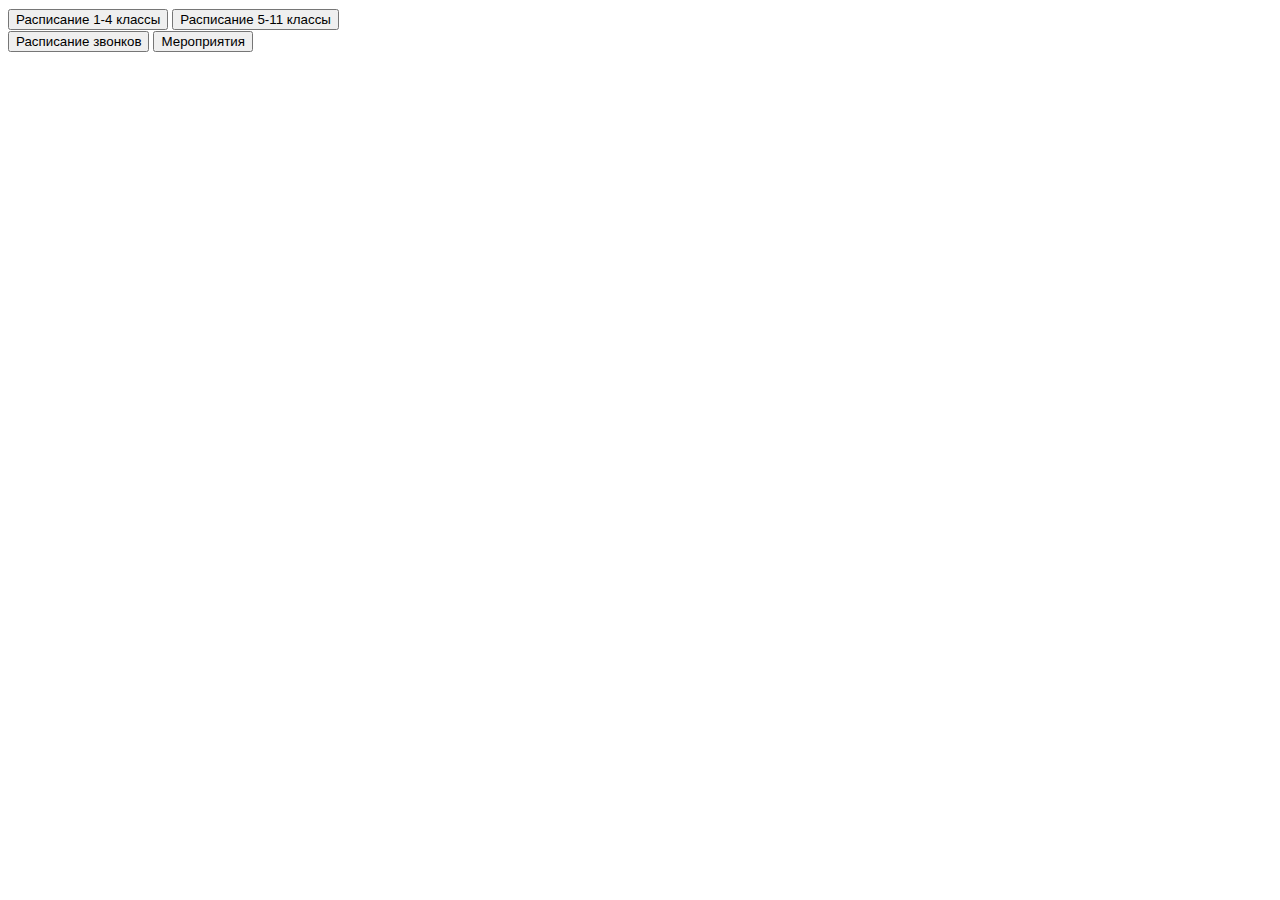
==== index.html @ e45dabb9 "feat: apply font to all text" ====
<!DOCTYPE html>
<html lang="ru">
<head>
    <meta charset="UTF-8">
    <meta name="viewport" content="width=device-width, initial-scale=1.0">
    <title>Информация</title>
    <link rel="style-sheet" href="styles.css">
    <link rel="preconnect" href="https://fonts.googleapis.com">
    <link rel="preconnect" href="https://fonts.gstatic.com" crossorigin>
    <link href="https://fonts.googleapis.com/css2?family=Nunito:ital,wght@0,200..1000;1,200..1000&family=Roboto:ital,wght@0,100..900;1,100..900&display=swap" rel="stylesheet">
    <link rel="stylesheet" href="./styles.css">
</head>
<style>
    body {
        font-family: "Nunito", sans-serif;
    }
</style>
<body>
    <div class="content">
        <div class="buttons-container">
            <!-- Кнопки: расписание младшая, расписание старшая, звонки, мероприятия,  -->
             <div class="buttons-column">
                <button class="button-page">Расписание 1-4 классы</button>
                <button class="button-page">Расписание 5-11 классы</button>
             </div>
             <div class="buttons-column">
                <button class="button-page">Расписание звонков</button>
                <button class="button-page">Мероприятия</button>
             </div>
        </div>
    </div>
</body>
</html>
---- styles.css ----
body {
    background-color: white;
}
---- styles.css ----
body {
    background-color: white;
}
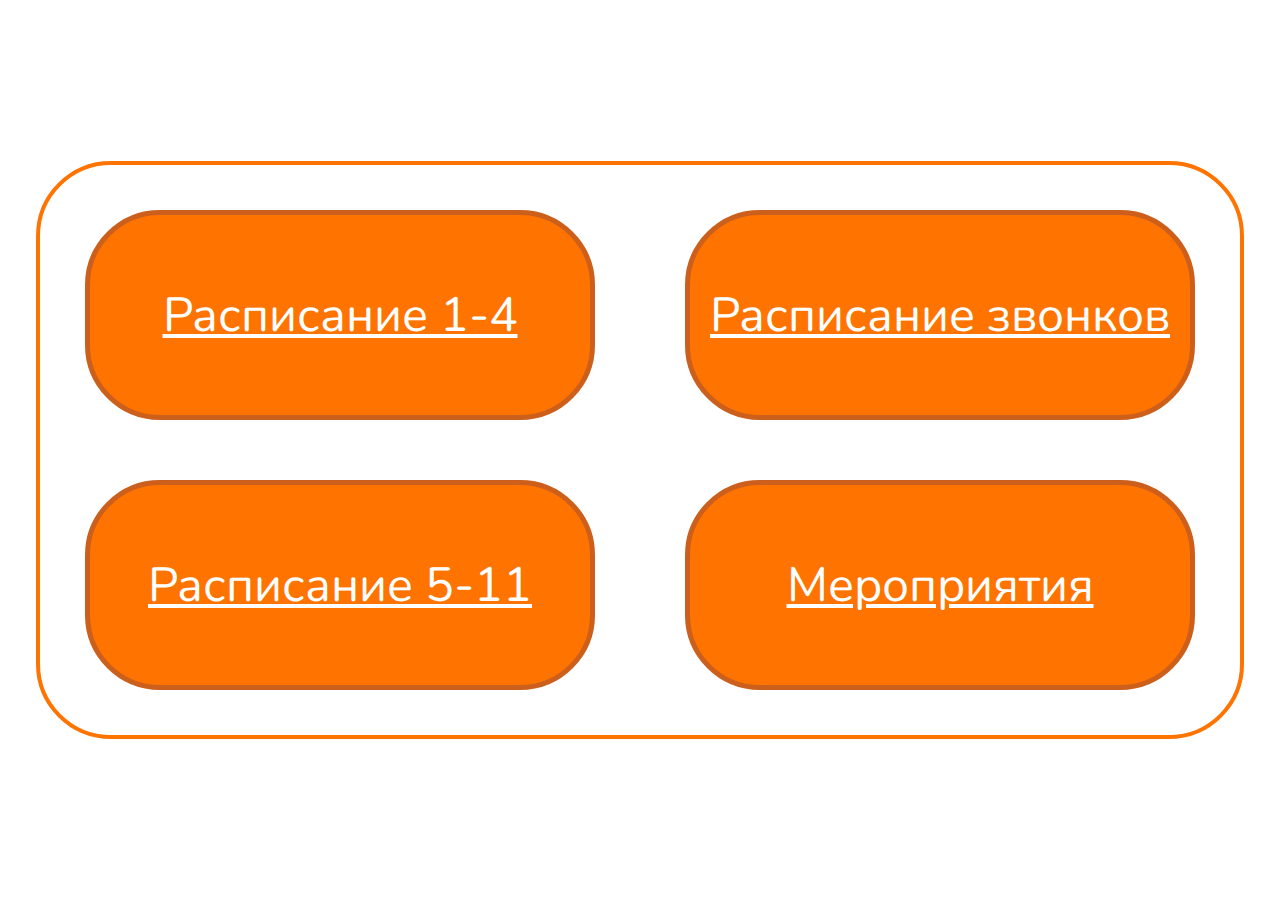
==== commit 77191f6f: "feat: style buttons" ====
--- a/index.html
+++ b/index.html
@@ -20,12 +20,12 @@
         <div class="buttons-container">
             <!-- Кнопки: расписание младшая, расписание старшая, звонки, мероприятия,  -->
              <div class="buttons-column">
-                <button class="button-page">Расписание 1-4 классы</button>
-                <button class="button-page">Расписание 5-11 классы</button>
+                <a href="" class="page-link">Расписание 1-4 классы</a>
+                <a href="" class="page-link">Расписание 5-11 классы</a>
              </div>
              <div class="buttons-column">
-                <button class="button-page">Расписание звонков</button>
-                <button class="button-page">Мероприятия</button>
+                <a href="" class="page-link">Расписание звонков</a>
+                <a href="" class="page-link">Мероприятия</a>
              </div>
         </div>
     </div>
--- a/styles.css
+++ b/styles.css
@@ -1,3 +1,37 @@
 body {
-    background-color: white;
+    margin:0;
+	display:flex;
+	height:100vh;
+	align-items:center;
+}
+.content {
+    margin: 0 auto;
+}
+.buttons-container {
+    margin: auto;
+    display: flex;
+    justify-items: center;
+    border: 4px solid #ff7300;
+    border-radius: 75px;
+}
+.buttons-column {
+    margin: 15px;
+    display: flex;
+    flex-direction: column;
+    flex: 1;
+    justify-content: space-between;
+}
+.page-link {
+    display: inline-block;
+    text-align: center;
+    vertical-align: middle;
+    font-size: 48px;
+    margin: 30px;
+    width: 500px;
+    height: 200px;
+    line-height: 200px;
+    border-radius: 75px;
+    color: white;
+    background-color: #ff7300;
+    border: 5px solid #cb5f1b;
 }--- a/styles.css
+++ b/styles.css
@@ -1,3 +1,37 @@
 body {
-    background-color: white;
+    margin:0;
+	display:flex;
+	height:100vh;
+	align-items:center;
+}
+.content {
+    margin: 0 auto;
+}
+.buttons-container {
+    margin: auto;
+    display: flex;
+    justify-items: center;
+    border: 4px solid #ff7300;
+    border-radius: 75px;
+}
+.buttons-column {
+    margin: 15px;
+    display: flex;
+    flex-direction: column;
+    flex: 1;
+    justify-content: space-between;
+}
+.page-link {
+    display: inline-block;
+    text-align: center;
+    vertical-align: middle;
+    font-size: 48px;
+    margin: 30px;
+    width: 500px;
+    height: 200px;
+    line-height: 200px;
+    border-radius: 75px;
+    color: white;
+    background-color: #ff7300;
+    border: 5px solid #cb5f1b;
 }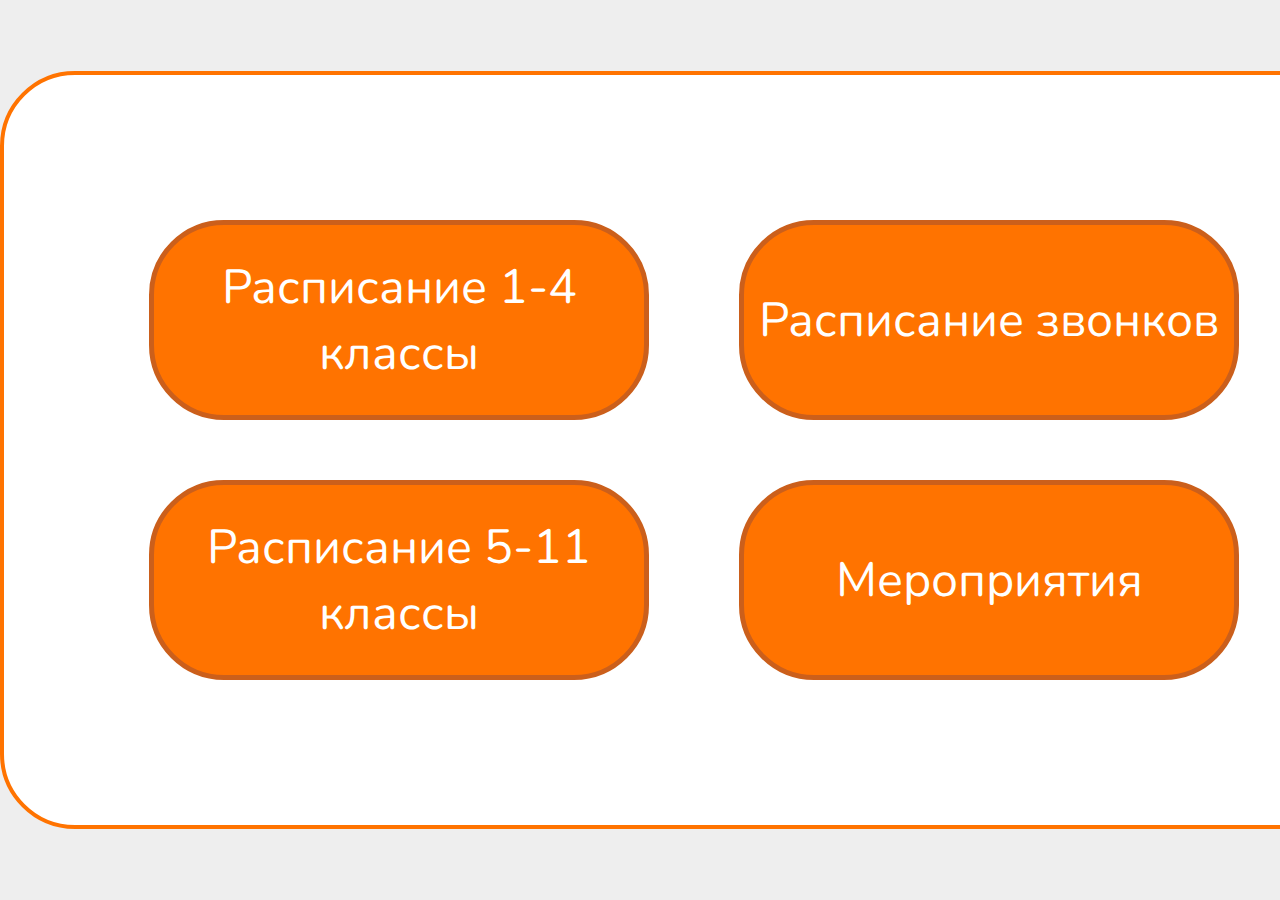
==== commit 4e88ceae: "internet was out" ====
--- a/index.html
+++ b/index.html
@@ -20,11 +20,11 @@
         <div class="buttons-container">
             <!-- Кнопки: расписание младшая, расписание старшая, звонки, мероприятия,  -->
              <div class="buttons-column">
-                <a href="" class="page-link">Расписание 1-4 классы</a>
-                <a href="" class="page-link">Расписание 5-11 классы</a>
+                <a href="./pages/schedule-1-4.html" class="page-link">Расписание 1-4 классы</a>
+                <a href="./pages/schedule-5-11.html" class="page-link">Расписание 5-11 классы</a>
              </div>
              <div class="buttons-column">
-                <a href="" class="page-link">Расписание звонков</a>
+                <a href="./pages/time.html" class="page-link">Расписание звонков</a>
                 <a href="" class="page-link">Мероприятия</a>
              </div>
         </div>
--- a/styles.css
+++ b/styles.css
@@ -3,15 +3,21 @@
 	display:flex;
 	height:100vh;
 	align-items:center;
+    background-color: #EEEEEE;
+}
+body * {
+    box-sizing: border-box;
 }
 .content {
     margin: 0 auto;
 }
 .buttons-container {
     margin: auto;
+    padding: 100px;
     display: flex;
     justify-items: center;
     border: 4px solid #ff7300;
+    background-color: white;
     border-radius: 75px;
 }
 .buttons-column {
@@ -20,18 +26,41 @@
     flex-direction: column;
     flex: 1;
     justify-content: space-between;
+    align-items: center;
 }
 .page-link {
-    display: inline-block;
+    display: flex;
+    justify-content: center;
+    align-items: center;
     text-align: center;
-    vertical-align: middle;
     font-size: 48px;
     margin: 30px;
     width: 500px;
     height: 200px;
-    line-height: 200px;
     border-radius: 75px;
     color: white;
     background-color: #ff7300;
     border: 5px solid #cb5f1b;
+    text-decoration: none;
+}
+.schedule-container {
+    display: flex;
+}
+.schedule-image-container {
+    height: 600px;
+    flex: 1.5 1 0;
+    width: 850px;
+    height: 850px;
+    margin: 15px;
+    border:5px solid #ff7300;
+    border-radius: 15px;
+    background-color: white;
+}
+.schedule-image {
+    width: 100%;
+    height: 100%;
+    object-fit: contain;
+}
+.time-schedule-image {
+    margin: 25px;
 }--- a/styles.css
+++ b/styles.css
@@ -3,15 +3,21 @@
 	display:flex;
 	height:100vh;
 	align-items:center;
+    background-color: #EEEEEE;
+}
+body * {
+    box-sizing: border-box;
 }
 .content {
     margin: 0 auto;
 }
 .buttons-container {
     margin: auto;
+    padding: 100px;
     display: flex;
     justify-items: center;
     border: 4px solid #ff7300;
+    background-color: white;
     border-radius: 75px;
 }
 .buttons-column {
@@ -20,18 +26,41 @@
     flex-direction: column;
     flex: 1;
     justify-content: space-between;
+    align-items: center;
 }
 .page-link {
-    display: inline-block;
+    display: flex;
+    justify-content: center;
+    align-items: center;
     text-align: center;
-    vertical-align: middle;
     font-size: 48px;
     margin: 30px;
     width: 500px;
     height: 200px;
-    line-height: 200px;
     border-radius: 75px;
     color: white;
     background-color: #ff7300;
     border: 5px solid #cb5f1b;
+    text-decoration: none;
+}
+.schedule-container {
+    display: flex;
+}
+.schedule-image-container {
+    height: 600px;
+    flex: 1.5 1 0;
+    width: 850px;
+    height: 850px;
+    margin: 15px;
+    border:5px solid #ff7300;
+    border-radius: 15px;
+    background-color: white;
+}
+.schedule-image {
+    width: 100%;
+    height: 100%;
+    object-fit: contain;
+}
+.time-schedule-image {
+    margin: 25px;
 }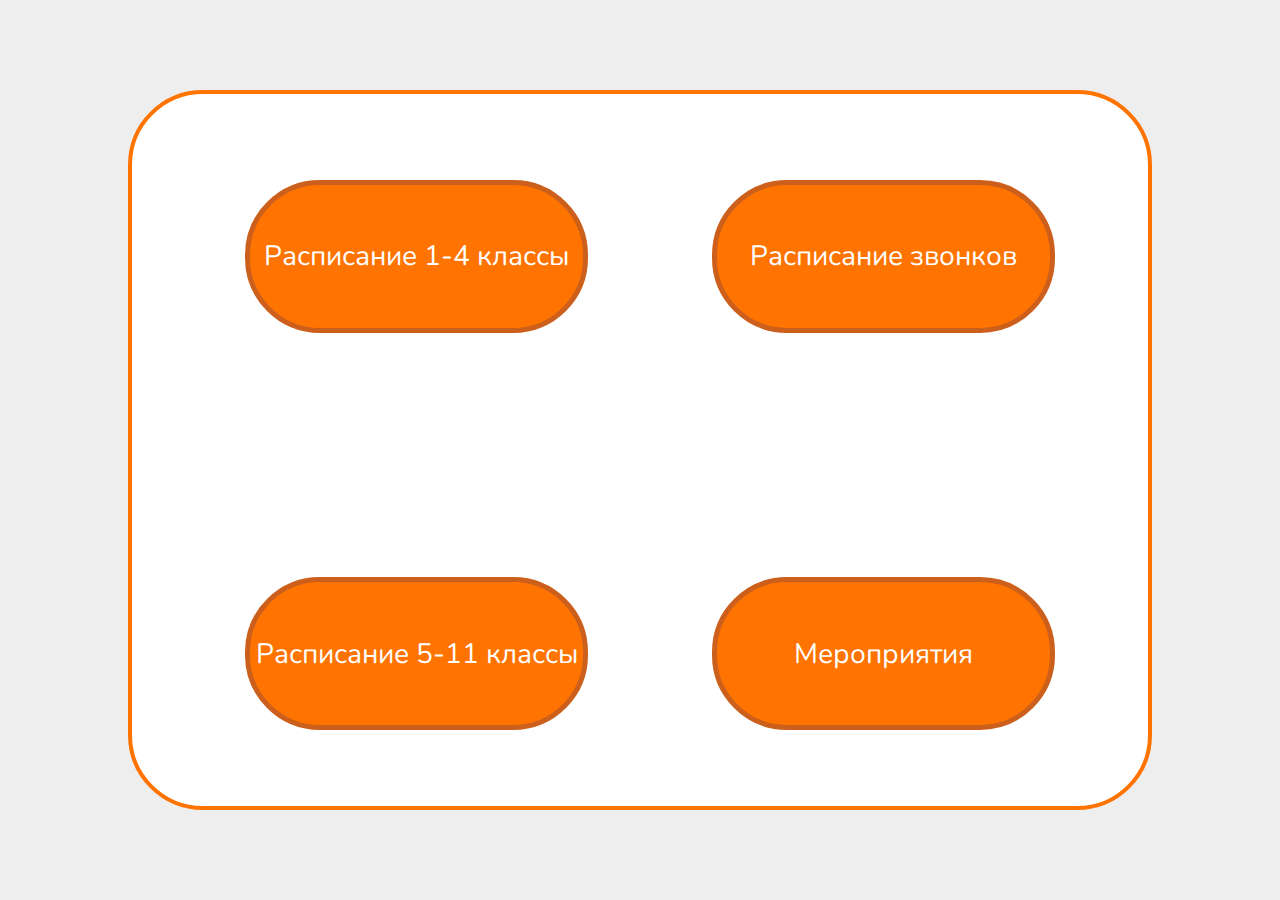
==== commit 72ba11e5: "feat: add support for other screen resolutions" ====
--- a/index.html
+++ b/index.html
@@ -2,7 +2,7 @@
 <html lang="ru">
 <head>
     <meta charset="UTF-8">
-    <meta name="viewport" content="width=device-width, initial-scale=1.0">
+    <meta name="viewport" content="width=device-width">
     <title>Информация</title>
     <link rel="style-sheet" href="styles.css">
     <link rel="preconnect" href="https://fonts.googleapis.com">
--- a/styles.css
+++ b/styles.css
@@ -1,19 +1,24 @@
 body {
-    margin:0;
-	display:flex;
-	height:100vh;
+    margin: 0px;
+	display: flex;
+	height: 100vh;
+    width: 100vw;
+    flex-direction: column;
 	align-items:center;
+    justify-content: center;
     background-color: #EEEEEE;
 }
-body * {
+html * {
     box-sizing: border-box;
 }
 .content {
-    margin: 0 auto;
+    height: 80%;
+    width: 80%;
 }
 .buttons-container {
-    margin: auto;
-    padding: 100px;
+    padding: 5%;
+    width: 100%;
+    height: 100%;
     display: flex;
     justify-items: center;
     border: 4px solid #ff7300;
@@ -21,22 +26,25 @@
     border-radius: 75px;
 }
 .buttons-column {
-    margin: 15px;
+    width: 50%;
+    height: 100%;
+    margin: 5px;
     display: flex;
     flex-direction: column;
-    flex: 1;
+    flex: 1 0 auto;
     justify-content: space-between;
     align-items: center;
 }
 .page-link {
+    flex: 0 0 auto;
     display: flex;
     justify-content: center;
     align-items: center;
     text-align: center;
-    font-size: 48px;
+    font-size: 28px;
     margin: 30px;
-    width: 500px;
-    height: 200px;
+    width: 75%;
+    height: 25%;
     border-radius: 75px;
     color: white;
     background-color: #ff7300;
--- a/styles.css
+++ b/styles.css
@@ -1,19 +1,24 @@
 body {
-    margin:0;
-	display:flex;
-	height:100vh;
+    margin: 0px;
+	display: flex;
+	height: 100vh;
+    width: 100vw;
+    flex-direction: column;
 	align-items:center;
+    justify-content: center;
     background-color: #EEEEEE;
 }
-body * {
+html * {
     box-sizing: border-box;
 }
 .content {
-    margin: 0 auto;
+    height: 80%;
+    width: 80%;
 }
 .buttons-container {
-    margin: auto;
-    padding: 100px;
+    padding: 5%;
+    width: 100%;
+    height: 100%;
     display: flex;
     justify-items: center;
     border: 4px solid #ff7300;
@@ -21,22 +26,25 @@
     border-radius: 75px;
 }
 .buttons-column {
-    margin: 15px;
+    width: 50%;
+    height: 100%;
+    margin: 5px;
     display: flex;
     flex-direction: column;
-    flex: 1;
+    flex: 1 0 auto;
     justify-content: space-between;
     align-items: center;
 }
 .page-link {
+    flex: 0 0 auto;
     display: flex;
     justify-content: center;
     align-items: center;
     text-align: center;
-    font-size: 48px;
+    font-size: 28px;
     margin: 30px;
-    width: 500px;
-    height: 200px;
+    width: 75%;
+    height: 25%;
     border-radius: 75px;
     color: white;
     background-color: #ff7300;
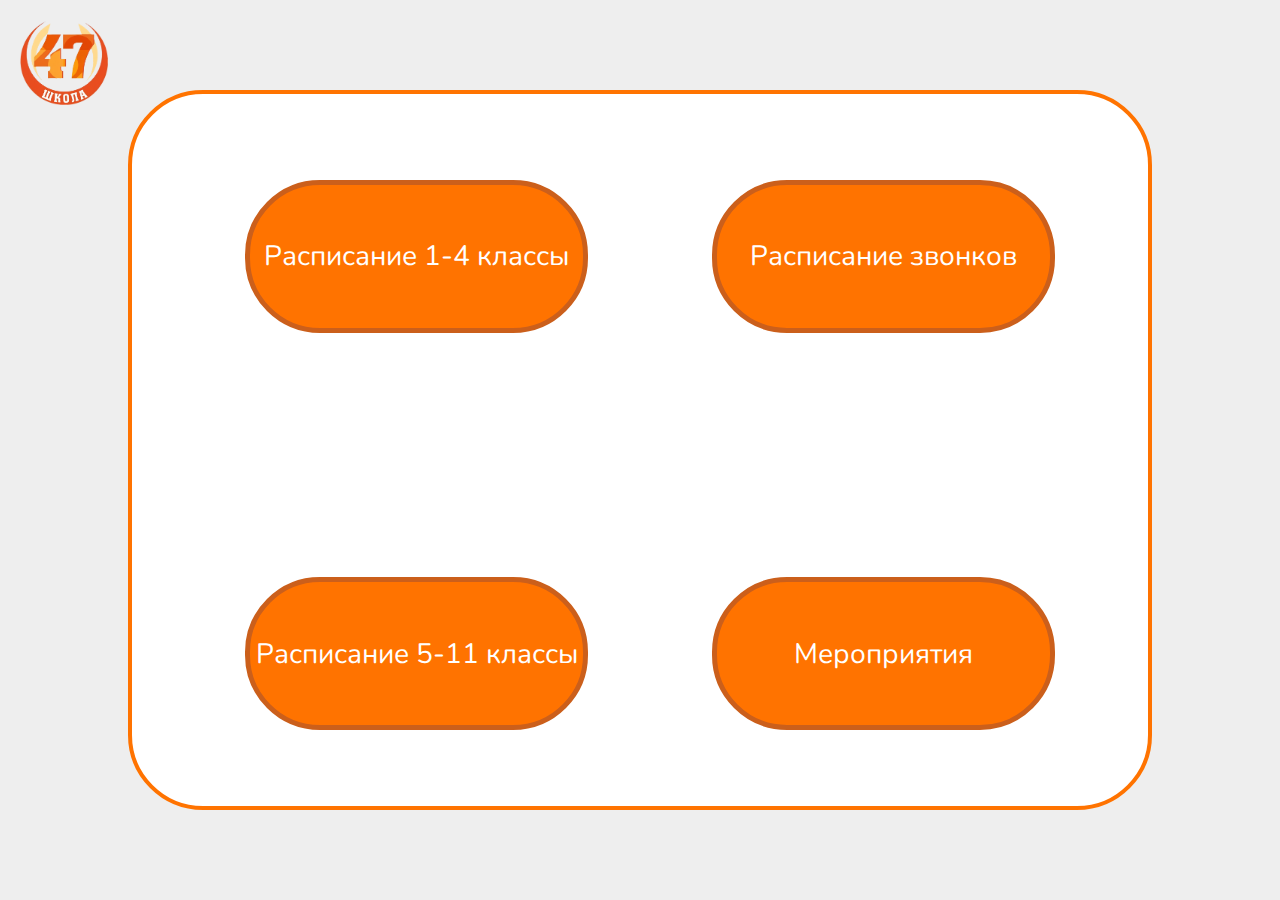
==== commit 1fd9e43e: "refactor: rename page-link to big-button" ====
--- a/index.html
+++ b/index.html
@@ -16,18 +16,24 @@
     }
 </style>
 <body>
+    <div class="sidebar" id="left-sidebar">
+        <img class="logo-image" src="./images/logo.png" alt="">
+    </div>
     <div class="content">
         <div class="buttons-container">
             <!-- Кнопки: расписание младшая, расписание старшая, звонки, мероприятия,  -->
              <div class="buttons-column">
-                <a href="./pages/schedule-1-4.html" class="page-link">Расписание 1-4 классы</a>
-                <a href="./pages/schedule-5-11.html" class="page-link">Расписание 5-11 классы</a>
+                <a href="./pages/schedule-1-4.html" class="big-button">Расписание 1-4 классы</a>
+                <a href="./pages/schedule-5-11.html" class="big-button">Расписание 5-11 классы</a>
              </div>
              <div class="buttons-column">
-                <a href="./pages/time.html" class="page-link">Расписание звонков</a>
-                <a href="" class="page-link">Мероприятия</a>
+                <a href="./pages/time.html" class="big-button">Расписание звонков</a>
+                <a href="" class="big-button">Мероприятия</a>
              </div>
         </div>
     </div>
+    <div class="sidebar" id="right-sidebar">
+        
+    </div>
 </body>
 </html>--- a/styles.css
+++ b/styles.css
@@ -3,7 +3,6 @@
 	display: flex;
 	height: 100vh;
     width: 100vw;
-    flex-direction: column;
 	align-items:center;
     justify-content: center;
     background-color: #EEEEEE;
@@ -35,7 +34,17 @@
     justify-content: space-between;
     align-items: center;
 }
-.page-link {
+.navigation-column {
+    width: 20%;
+    height: 100%;
+    margin: 5px;
+    display: flex;
+    flex-direction: column;
+    flex: 1 0 auto;
+    justify-content: space-between;
+    align-items: center;
+}
+.big-button {
     flex: 0 0 auto;
     display: flex;
     justify-content: center;
@@ -52,17 +61,22 @@
     text-decoration: none;
 }
 .schedule-container {
+    width: 100%;
+    height: 100%;
     display: flex;
+    align-items: center;
 }
 .schedule-image-container {
-    height: 600px;
-    flex: 1.5 1 0;
-    width: 850px;
-    height: 850px;
+    width: 100%;
+    height: 100%;
+    flex: 1.5 1 auto;
     margin: 15px;
     border:5px solid #ff7300;
     border-radius: 15px;
     background-color: white;
+    display: flex;
+    align-items: center;
+    justify-content: center;
 }
 .schedule-image {
     width: 100%;
@@ -71,4 +85,23 @@
 }
 .time-schedule-image {
     margin: 25px;
+    width: 90%;
+    height: 90%;
+    object-fit: contain;
+}
+.sidebar {
+    width: 10%;
+    height: 100%;
+    padding: 5px;
+    display: flex;
+    flex-direction: column;
+    align-items: center;
+}
+.logo-image {
+    width: 75%;
+    margin: 10%;
+    height: auto;
+    display: inline;
+    top: 0;
+    left: 0;
 }--- a/styles.css
+++ b/styles.css
@@ -3,7 +3,6 @@
 	display: flex;
 	height: 100vh;
     width: 100vw;
-    flex-direction: column;
 	align-items:center;
     justify-content: center;
     background-color: #EEEEEE;
@@ -35,7 +34,17 @@
     justify-content: space-between;
     align-items: center;
 }
-.page-link {
+.navigation-column {
+    width: 20%;
+    height: 100%;
+    margin: 5px;
+    display: flex;
+    flex-direction: column;
+    flex: 1 0 auto;
+    justify-content: space-between;
+    align-items: center;
+}
+.big-button {
     flex: 0 0 auto;
     display: flex;
     justify-content: center;
@@ -52,17 +61,22 @@
     text-decoration: none;
 }
 .schedule-container {
+    width: 100%;
+    height: 100%;
     display: flex;
+    align-items: center;
 }
 .schedule-image-container {
-    height: 600px;
-    flex: 1.5 1 0;
-    width: 850px;
-    height: 850px;
+    width: 100%;
+    height: 100%;
+    flex: 1.5 1 auto;
     margin: 15px;
     border:5px solid #ff7300;
     border-radius: 15px;
     background-color: white;
+    display: flex;
+    align-items: center;
+    justify-content: center;
 }
 .schedule-image {
     width: 100%;
@@ -71,4 +85,23 @@
 }
 .time-schedule-image {
     margin: 25px;
+    width: 90%;
+    height: 90%;
+    object-fit: contain;
+}
+.sidebar {
+    width: 10%;
+    height: 100%;
+    padding: 5px;
+    display: flex;
+    flex-direction: column;
+    align-items: center;
+}
+.logo-image {
+    width: 75%;
+    margin: 10%;
+    height: auto;
+    display: inline;
+    top: 0;
+    left: 0;
 }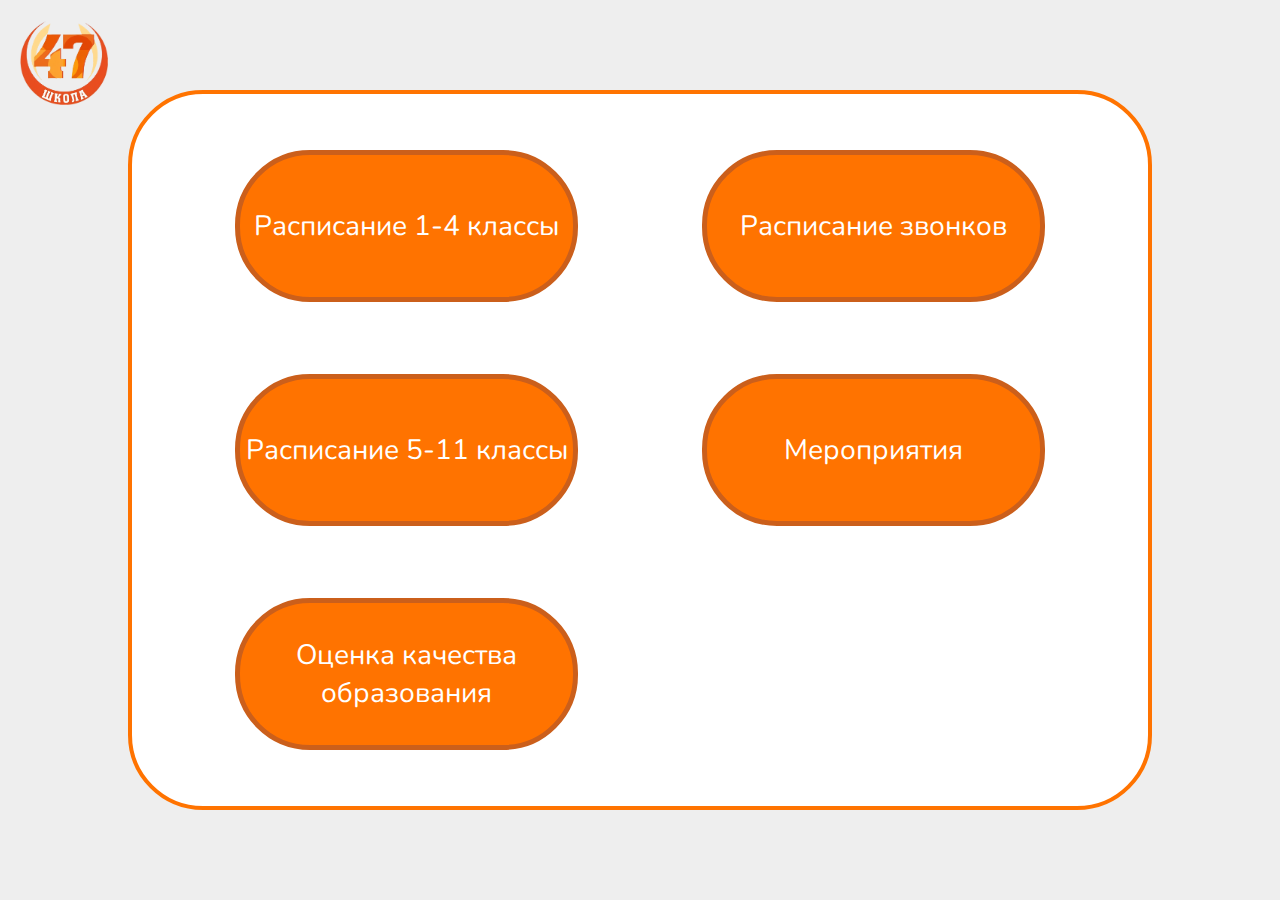
==== commit 39e51b96: "feat: add exams page" ====
--- a/index.html
+++ b/index.html
@@ -25,10 +25,12 @@
              <div class="buttons-column">
                 <a href="./pages/schedule-1-4.html" class="big-button">Расписание 1-4 классы</a>
                 <a href="./pages/schedule-5-11.html" class="big-button">Расписание 5-11 классы</a>
+                <a href="./pages/exams.html" class="big-button">Оценка качества образования</a>
              </div>
              <div class="buttons-column">
                 <a href="./pages/time.html" class="big-button">Расписание звонков</a>
                 <a href="" class="big-button">Мероприятия</a>
+                <div class="big-button" style="visibility: hidden ;"></div>
              </div>
         </div>
     </div>
--- a/styles.css
+++ b/styles.css
@@ -1,3 +1,9 @@
+:root {
+    --orange: #ff7300;
+    --dark-orange: #cb5f1b;
+    --gray: #EEEEEE;
+    --white: white;
+}
 body {
     margin: 0px;
 	display: flex;
@@ -5,7 +11,7 @@
     width: 100vw;
 	align-items:center;
     justify-content: center;
-    background-color: #EEEEEE;
+    background-color: var(--gray);
 }
 html * {
     box-sizing: border-box;
@@ -19,9 +25,10 @@
     width: 100%;
     height: 100%;
     display: flex;
-    justify-items: center;
-    border: 4px solid #ff7300;
-    background-color: white;
+    justify-content: center;
+    align-items: center;
+    border: 4px solid var(--orange);
+    background-color: var(--white);
     border-radius: 75px;
 }
 .buttons-column {
@@ -34,30 +41,20 @@
     justify-content: space-between;
     align-items: center;
 }
-.navigation-column {
-    width: 20%;
-    height: 100%;
-    margin: 5px;
-    display: flex;
-    flex-direction: column;
-    flex: 1 0 auto;
-    justify-content: space-between;
-    align-items: center;
-}
 .big-button {
-    flex: 0 0 auto;
+    flex: 0 1 auto;
     display: flex;
     justify-content: center;
     align-items: center;
     text-align: center;
     font-size: 28px;
-    margin: 30px;
+    margin: 1%;
     width: 75%;
     height: 25%;
     border-radius: 75px;
-    color: white;
-    background-color: #ff7300;
-    border: 5px solid #cb5f1b;
+    color: var(--white);
+    background-color: var(--orange);
+    border: 5px solid var(--dark-orange);
     text-decoration: none;
 }
 .schedule-container {
@@ -71,9 +68,9 @@
     height: 100%;
     flex: 1.5 1 auto;
     margin: 15px;
-    border:5px solid #ff7300;
+    border:5px solid var(--orange);
     border-radius: 15px;
-    background-color: white;
+    background-color: var(--white);
     display: flex;
     align-items: center;
     justify-content: center;
--- a/styles.css
+++ b/styles.css
@@ -1,3 +1,9 @@
+:root {
+    --orange: #ff7300;
+    --dark-orange: #cb5f1b;
+    --gray: #EEEEEE;
+    --white: white;
+}
 body {
     margin: 0px;
 	display: flex;
@@ -5,7 +11,7 @@
     width: 100vw;
 	align-items:center;
     justify-content: center;
-    background-color: #EEEEEE;
+    background-color: var(--gray);
 }
 html * {
     box-sizing: border-box;
@@ -19,9 +25,10 @@
     width: 100%;
     height: 100%;
     display: flex;
-    justify-items: center;
-    border: 4px solid #ff7300;
-    background-color: white;
+    justify-content: center;
+    align-items: center;
+    border: 4px solid var(--orange);
+    background-color: var(--white);
     border-radius: 75px;
 }
 .buttons-column {
@@ -34,30 +41,20 @@
     justify-content: space-between;
     align-items: center;
 }
-.navigation-column {
-    width: 20%;
-    height: 100%;
-    margin: 5px;
-    display: flex;
-    flex-direction: column;
-    flex: 1 0 auto;
-    justify-content: space-between;
-    align-items: center;
-}
 .big-button {
-    flex: 0 0 auto;
+    flex: 0 1 auto;
     display: flex;
     justify-content: center;
     align-items: center;
     text-align: center;
     font-size: 28px;
-    margin: 30px;
+    margin: 1%;
     width: 75%;
     height: 25%;
     border-radius: 75px;
-    color: white;
-    background-color: #ff7300;
-    border: 5px solid #cb5f1b;
+    color: var(--white);
+    background-color: var(--orange);
+    border: 5px solid var(--dark-orange);
     text-decoration: none;
 }
 .schedule-container {
@@ -71,9 +68,9 @@
     height: 100%;
     flex: 1.5 1 auto;
     margin: 15px;
-    border:5px solid #ff7300;
+    border:5px solid var(--orange);
     border-radius: 15px;
-    background-color: white;
+    background-color: var(--white);
     display: flex;
     align-items: center;
     justify-content: center;
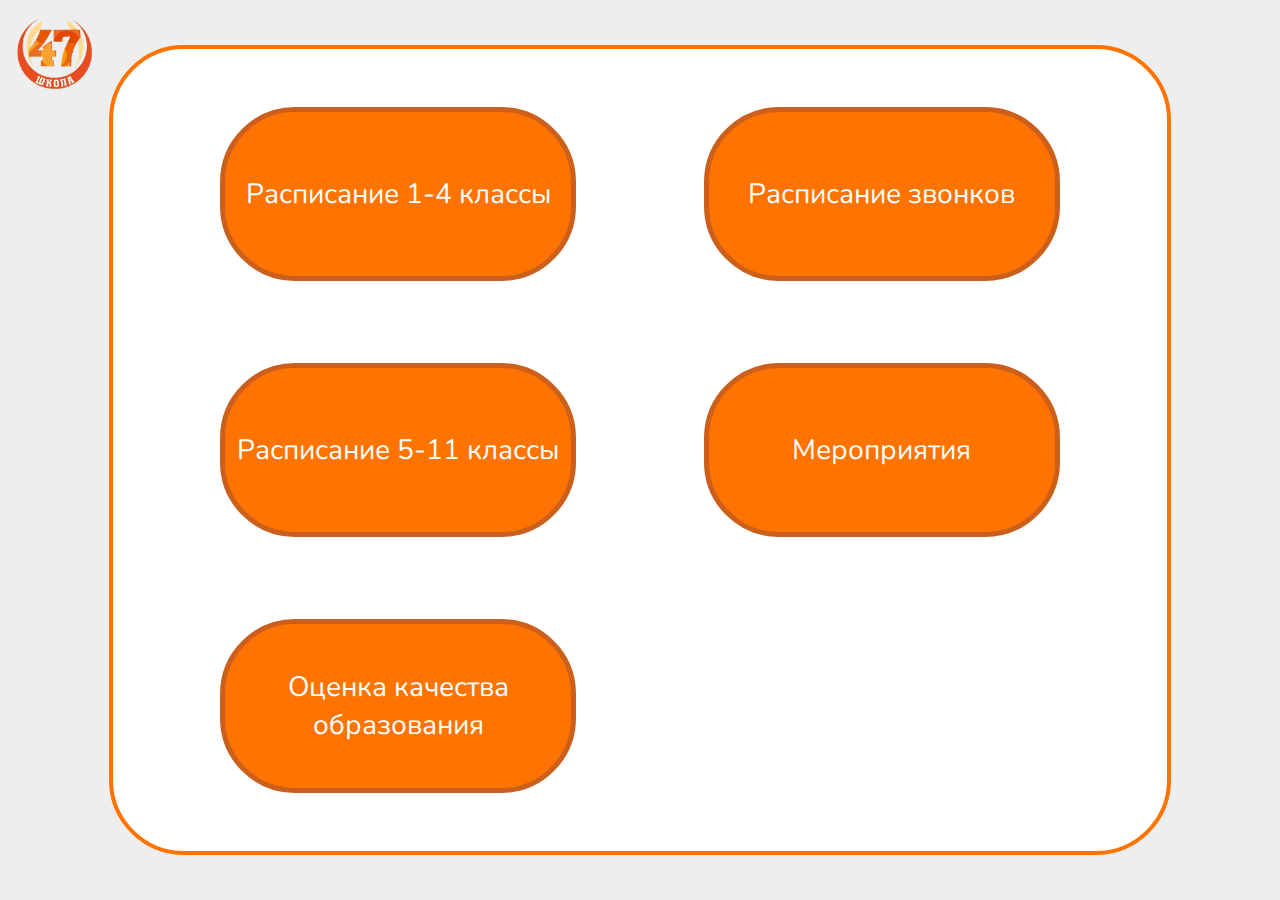
==== commit 3ef000d4: "feat: add events page" ====
--- a/index.html
+++ b/index.html
@@ -29,7 +29,7 @@
              </div>
              <div class="buttons-column">
                 <a href="./pages/time.html" class="big-button">Расписание звонков</a>
-                <a href="" class="big-button">Мероприятия</a>
+                <a href="./pages/events.html" class="big-button">Мероприятия</a>
                 <div class="big-button" style="visibility: hidden ;"></div>
              </div>
         </div>
--- a/styles.css
+++ b/styles.css
@@ -17,8 +17,8 @@
     box-sizing: border-box;
 }
 .content {
-    height: 80%;
-    width: 80%;
+    height: 90%;
+    width: 99%;
 }
 .buttons-container {
     padding: 5%;
@@ -86,6 +86,13 @@
     height: 90%;
     object-fit: contain;
 }
+.scroll-image {
+    flex: 1;
+    width: 100%;
+    height: auto;
+    border-top: solid 1px #ff7300;
+    border-bottom: solid 1px #ff7300;
+}
 .sidebar {
     width: 10%;
     height: 100%;
@@ -101,4 +108,17 @@
     display: inline;
     top: 0;
     left: 0;
+}
+.scroll-container {
+    width: 100%;
+    height: 100%;
+    flex: 1.5 1 auto;
+    flex-direction: column;
+    margin: 15px;
+    border:5px solid var(--orange);
+    border-radius: 15px;
+    background-color: var(--white);
+    display: flex;
+    align-items: center;
+    overflow: auto;
 }--- a/styles.css
+++ b/styles.css
@@ -17,8 +17,8 @@
     box-sizing: border-box;
 }
 .content {
-    height: 80%;
-    width: 80%;
+    height: 90%;
+    width: 99%;
 }
 .buttons-container {
     padding: 5%;
@@ -86,6 +86,13 @@
     height: 90%;
     object-fit: contain;
 }
+.scroll-image {
+    flex: 1;
+    width: 100%;
+    height: auto;
+    border-top: solid 1px #ff7300;
+    border-bottom: solid 1px #ff7300;
+}
 .sidebar {
     width: 10%;
     height: 100%;
@@ -101,4 +108,17 @@
     display: inline;
     top: 0;
     left: 0;
+}
+.scroll-container {
+    width: 100%;
+    height: 100%;
+    flex: 1.5 1 auto;
+    flex-direction: column;
+    margin: 15px;
+    border:5px solid var(--orange);
+    border-radius: 15px;
+    background-color: var(--white);
+    display: flex;
+    align-items: center;
+    overflow: auto;
 }